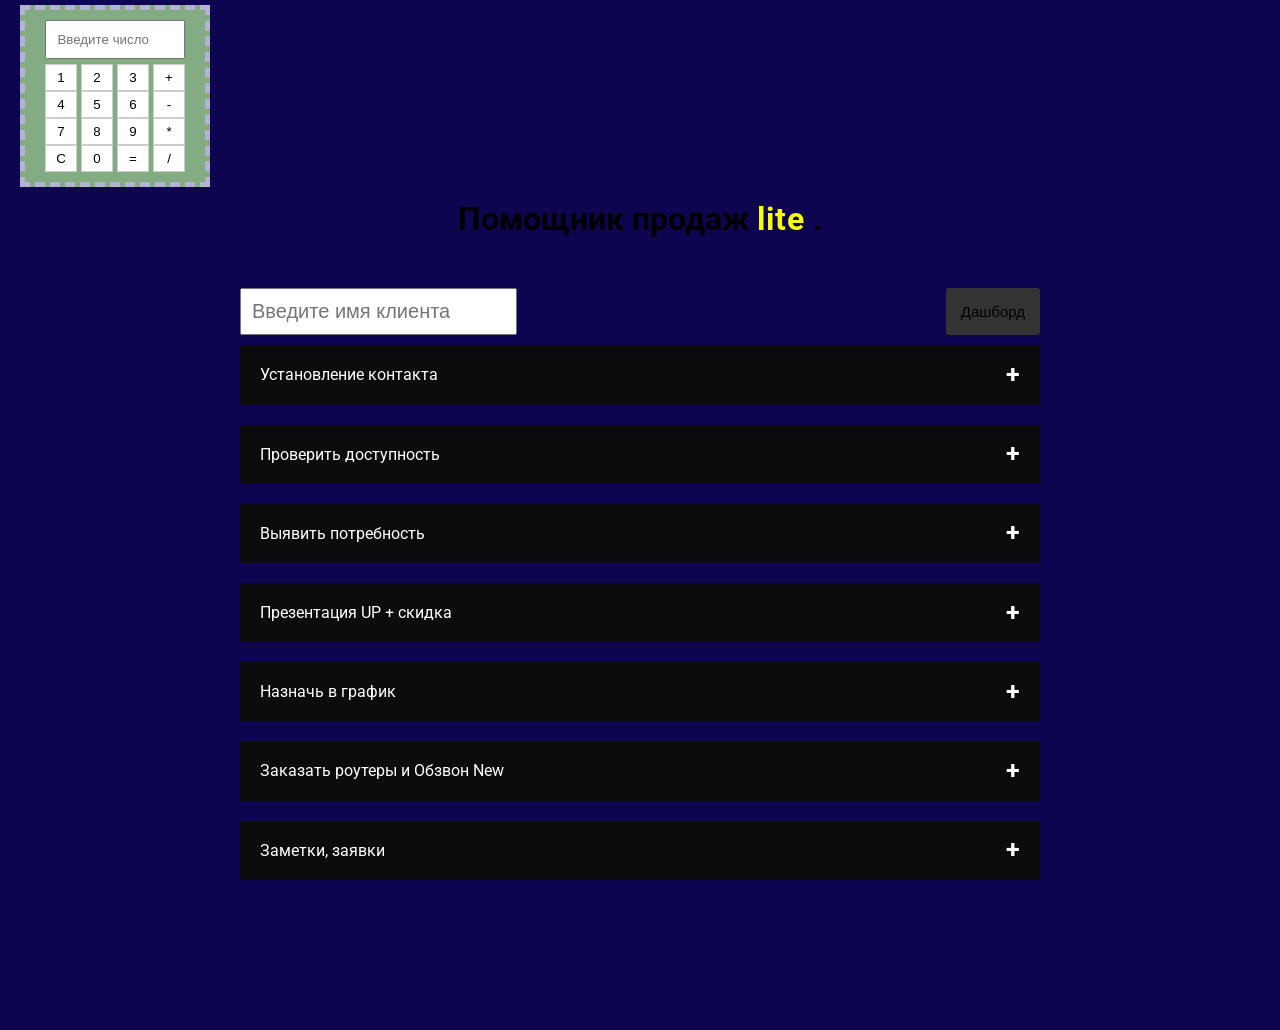
==== index.html @ 7e92c89c "Add files via upload" ====
<!DOCTYPE html>
<html <="en">
<head>
  <meta <="UTF-8">
  <meta <="X-UA-Compatible" content="IE=edge">
  <meta name="viewport" content="width=device-width, initial-scale=1.0">
  <link rel="stylesheet" href="reset.css" >
  <link rel="stylesheet" href="style.css">
  <link rel="stylesheet" href="modal.css">
  <link rel="stylesheet" href="sxema.css">
  <link rel="stylesheet" href="calc.css">
  
  <title>PBrusnitsyn</title>
</head>
<body>   
  <div class="calculator">
    <form name="form">
        <input type="text"  name="result" placeholder="Введите число">
        <br>
        <input type="button" value="1" onclick="form.result.value += '1'">
        <input type="button" value="2" onclick="form.result.value += '2'">
        <input type="button" value="3" onclick="form.result.value += '3'">
        <input type="button" value="+" onclick="form.result.value += '+'">
        <br>
        <input type="button" value="4" onclick="form.result.value += '4'">
        <input type="button" value="5" onclick="form.result.value += '5'">
        <input type="button" value="6" onclick="form.result.value += '6'">
        <input type="button" value="-" onclick="form.result.value += '-'">
        <br>
        <input type="button" value="7" onclick="form.result.value += '7'">
        <input type="button" value="8" onclick="form.result.value += '8'">
        <input type="button" value="9" onclick="form.result.value += '9'">
        <input type="button" value="*" onclick="form.result.value += '*'">
        <br>
        <input type="button" value="C" onclick="form.result.value = ''">
        <input type="button" value="0" onclick="form.result.value += '0'">
        <input type="button" value="=" onclick="form.result.value = eval(form.result.value)">
        <input type="button" value="/" onclick="form.result.value += '/'">
    </form>
</div>
  <div class="container">
    <h1>Помощник продаж <span class="w">lite</span> .</h1>
    <div class="dashBort">
      <input value="" autocomplete="off" class="c-input-username" id="username" placeholder="Введите имя клиента" type="text">
      <a href="http://dcc/Report/Show/30827" target="_blank" id="but"> <button class="butt">Дашборд </button></a>
    </div>
        <div class="box">
          <div class="label">Установление контакта</div>
          <div class="content">
            
            <p>
               <span>К вам как можно обращаться по имени?</span> <br>
               <span>Ранее нашими услугами пользовались?</span> <br>
              <span class="p4">Имя клиента</span><span>, на тот  случай если связь cорвется могу я вам перезвонить на номер с которого звоните?</span>
              
       
            </p>
          
          </div>
        </div>
    <div class="box">
      <div class="label">Проверить доступность</div>
      <div class="content">
        <p>
          <span class="p1">Имя клиента</span>, <span> для уточнения технической возможности подключения, а также подобрать вам максимально выгодное предложение, назовите пожалуйста ваш город, улицу, дом и квартиру.
        </span> <br>
          <div class="dostup">
    <!-- 1. <b utton class="knopkOdin1" onclick="window.location.href = 'ttk.html';">Клиент партнера</b> <br> -->
            <button  class="button" onclick="window.location.href = 'ttk.html';">  
              <span class="button__line button__line--top"></span>
              <span class="button__line button__line--right"></span>
              <span class="button__line button__line--button"></span>
              <span class="button__line button__line--left"></span>
            <b>Клиент партнера </b>
            </button>
             <!-- Триггер/Открыть модальный -->
            <!-- <button class="knopkOdin" id="myBtn">Дом не подключен</button> -->
            <button id="myBtn" class="button" onclick="window.location.href  = 'router.html';">  
              <span class="button__line button__line--top"></span>
              <span class="button__line button__line--right"></span>
              <span class="button__line button__line--button"></span>
              <span class="button__line button__line--left"></span>
            <b>Дом не подключен </b>
            </button>
          </div>
    <!-- Модальный -->
    <div id="myModal" class="modal">
    
      <!-- Модальное содержание -->
      <div class="modal-content">
        <span class="close">&times;</span>
          <p>&ensp;&ensp;
            &ensp;&ensp; К сожалению, возможность подключить проводной интернет по вашему адресу отсутствует. Подключение вашего дома к сети в ближайшее время не планируется. Подскажите, пожалуйста, возможно, ваш дом стоит на пересечении двух улиц?

          <span>  Нет</span> - заведи заявку на подключение (договор не создавай, тариф не выбирай), оставь в статусе "Новая", в течение часа она автоматически перейдет в статус Ждет подключения дома.<br><span>Если клиент желает узнать, как подключить дом?</span><br>

         &ensp;&ensp;
         &ensp;&ensp;Очень приятно, что вы желаете пользоваться нашими услугами домашнего  телевидения. В случае, если от вас и ваших соседей будет подано коллективное заявление в вашу управляющую компанию, то ответственное лицо от управляющей компании сможет обратиться к нам с вопросом о возможности подключения дома.
        
        </p>
      </div>
    
    </div>
    

        </p>
      </div>
    </div>
    <div class="box">
      <div class="label">Выявить потребность</div>
      <div class="content">
        <p>
          
          <span>Скажите пожалуйста какой тариф выбрали?</span> <br>
        
          Выявить потребность (роутер, приставку, смарт тв) все посчитать и узнать сумму и в презентацию. <br>

          
            <span> Чем чаще  пользуетесь минутами/интернетом/смс/раздача вай фай?</span> <br>
        </p>
      </div>
    </div>
    


    <div class="box">
      <div class="label">Презентация UP + скидка</div>
      <div id="sxema" class="content" >
        <p>
         
          <span  class="p">Имя клиента</span>,<span> для вашего номера и для Вас от компании Билайн есть предложение - перейти со своим номером в компанию!
          </span>
          
        </p>  <!-- Ссылки вкладки -->
<div class="tab">
  <a style="background-color: blue;" class="tablinks" onclick="openCity(event, 'London')" ><button>Согласен выслушать</button></a>
  <a style="background-color: rgb(16, 168, 179);"   class="tablinks" onclick="openCity(event, 'Paris')" ><button>Не хочет слушать</button></a>
  <a style="background-color: rgb(135, 44, 174); "  class="tablinks" onclick="openCity(event, 'Tokyo')" ><button > <b style="color: rgb(24, 206, 4);">2</b> Возражения</button></a>

  <a  class="tablinks" onclick="openCity(event, 'Kitay')"  ><button> Отказ </button></a>
 

        </div>

        <!-- Содержимое вкладки -->
        <div id="Kitay" class="tabcontent">
          <img src="otkaz.jpeg" center top>
   

        </div>


<div id="London" class="tabcontent">
  <h3 style="font-size: 15px; color: rgb(131, 131, 131);"> Тариф <span> UP </span> - это тариф конструктор дает возможность вам управлять минутами и гб, и благодаря этому можно управлять ценою. Будут безлимитные мессенджеры. Бесплатный аппер дракон дает возможность подключить безлимитный ю туб и тик ток. К номеру можно будет подключить до  5 номеров Билайн. Также появится возможность установить бесплатное приложение билайн тв в котором можно будет смотреть бесплатно и безлимитно пакет кино и тв2. Ваш личный кабинет появится, где можно отслеживать платежи и списания, а также узнавать о последних новинках и + доступны игры, благодаря которым можно выиграть  реальные призы. 
    <br>
    <br>
    <span> ДИ + ТВ </span> <br>
      Вы получите возможность пользоваться безлимитным высокоскоростным ДИ и цифровым ТВ.<br>
      Вам будет доступна скорость  до "Х", это позволит вам с комфортом смотреть фильмы/сериалы в максимальном качестве, скачивать объемные файлы гораздо быстрее. Пакет кино и тв2 открывает возможность смотреть более 200 каналов и так же 5000 фильмов и сериалов будет доступно.
    </h3>
  <p>  
   




  </p>
</div>

<div id="Paris" class="tabcontent"> 
  
    <h4>
      <span class="p3">Имя клиента</span>, от компании Билайн для Вас предусмотрена персональная  скидка на 2 месяца <span>60%</span> на связь, стоимость получится чуть больше стоимости выбранного Вами тарифа, предлагаю пробовать, протестировать связь Билайн, если не понравится то всегда есть шанс отказаться, пробовать думаю стоит! Можно Ваш телефон перевести в компанию, можно новую сим карту. Скажите как будет удобней?
    </h4>
     
     <p>
     </p>
</div>

<div id="Tokyo" class="tabcontent">

   <h6 style="font-size: 15px; color: rgb(131, 131, 131);">  
    <span>Мне нужно посоветоваться?</span> <br>
    Когда вы хотите решить какой-то вопрос, вы обращаетесь к профессионалу, а не к специалисту

    из другой сферы, верно? В данном случае я являюсь экспертом, и лучше обсудите все вопросы
    
    со мной, чтобы не было никаких сомнений. И важно понимать, ваш человек разбирается в этом
    
    вопросе? Сможете ли вы объективно принять решение с его помощью? <br>
    Вы находитесь в таком возрасте, когда с вами должны советоваться, а не вы с кем-то. Тем более,

    уверен, что все прислушиваются именно к вашему мнению.<br>
    &nbsp;&nbsp; Чем мы можем компенсировать, чтобы вы взяли на себя эту ответственность? (намекаем на скидку).<br>
    В таком случае, я предлагаю поступить следующим образом: чтобы ваш человек получил полную
    информацию, и важные детали не потерялись, я предлагаю нам втроем обсудить все
    оставшиеся вопросы.<br>
    
    <span>Дорого!  </span> <br>
    А с чем сравниваете? <br>
    "Давайте поделим сумму на количество дней в месяце. Получается, что наш продукт обойдется Вам как дополнительная кружка кофе(или пирожок) в день — разве это много?" <br>
    <span>У конкурентов дешевле!</span> <br>
    Вы знаете, честно скажу, да. Но у них есть ряд подводных камней: платное подключение, отсутствие скидок и тд(ремонт кабеля). В итоге общая стоимость получится даже больше. <br>
    <span>Мне надо подумать!</span> <br>
  <span class="p0">Имя клиента</span>, я понимаю, что предложение оказалось неожиданным , при этом я  хотел бы помочь Вам принять решение, так как владею полной информацией о тарифе и могу ответить на любые вопросы,если есть сомнения давайте обсудим.<br>
    Понимаю, важно принять взвешенное решение, и при этом условия только лучше делаем, поэтому предлагаю вместе обсудить вашу выгоду и  увидеть преимущества.<br>
    Да, конечно. Давайте я вам помогу? О каких еще характеристиках товара вы бы хотели узнать? <br>
    <span>Мне не нужна вторая сим карта!</span> <br>
    Вторая сим карта может пригодится к примеру для регистрации новых аккаунтов(вк, одноклассники, авито и тд). <br>
    Да и к тому же будет возможность протестировать сим карту, и если связь окажется лучше, то можете в любое время перейти со своим номером в компанию.</h6>
</div>
        <p>
         

        </p>
        
      </div>
    </div>
   
    <div class="box">
      <div class="label">Назначь в график</div>
      <div class="content">
        
        <p>
    
    
        1. Подключение бесплатное. <br>
        2. За час заранее ожидайте звонок от сервис инженера. <br>
        3. Укладкой кабеля услугу не оказываем. <br>
        4. Паспорт обязательно! <br>
        Еще раз все перепроверь.( <span>100р </span>  mnp, <span>100р </span> стоимость сим карты, в финансах будь точен. Про <span class="gp">гп</span>  не забывай).<br>
        Попращайся с клиентом. <br>
        <span class="p2">Имя клиента</span>,
        <span> придет смс с датой и временем на ваш телефон. Радости вам в дом, досвидание!</span>
          </p>
      </div>
         <!-- Роутеры вкладка + работа на мио -->
<!--          
  <div class="box">
          <div class="label">Роутеры и заявки в Мио</div>
          <div class="content">
          
            
          
        
              <div class="routerMio">
                <button class="router" onclick="window.location.href = 'router.html';">РOУТЕРЫ </button>
                
                <button class="mio" onclick="window.location.href = 'mio.html';">Заявки в МИО</button>
  </div>
      
    </div>
    
  -->
  </div>
  <div class="box">
    <div class="label">Заказать роутеры  и Обзвон New</div>
    <div class="content">
      <p>
              
        <div class="routerMio">
          <!-- <button class="router" onclick="window.location.href = 'router.html';">Заказать роутер </button> -->
 <button class="button" onclick="window.location.href = 'router.html';">  
  <span class="button__line button__line--top"></span>
  <span class="button__line button__line--right"></span>
  <span class="button__line button__line--button"></span>
  <span class="button__line button__line--left"></span>
<b>Заказать роутер </b>
</button>
<a href="#" style="" class="button">
  <span class="button__line button__line--top"></span>
  <span class="button__line button__line--right"></span>
  <span class="button__line button__line--button"></span>
  <span class="button__line button__line--left"></span>
<b>Обзвон New</b>
</a>
          <!-- <button class="mio" onclick="window.location.href = '#';">Обзвон New</button> -->
        </div>

      </p>
    </div>
  </div>
  <div class="box">
    <div class="label">Заметки, заявки</div>
    <div class="content">
      <div >
        <form class="y"  action="">
          <div class="form-div">
            <textarea rows="7" cols="140" name="message" placeholder="КОМЕНТАРИЙ, ПЕРЕЗВОН" ></textarea>   
            <input class="input" name="username1" autocomplete="off" placeholder= "СОЗДАННЫЕ ЗАЯВКИ"></input>
       
          </div >
                  
        </form>
    </div>
  <!-- Код для сохранения Local Stor -->
  <script>
    let formData = {};
    const form = document.querySelector('form.y ');
    const LS = localStorage;
    //  Получаем данные из инпут
    form.addEventListener('input', function(event){
    formData[event.target.name] = event.target.value;
    LS.setItem('formData', JSON.stringify(formData))
    })

    // восстановить
    if(LS.getItem('formData')){
        formData = JSON.parse(LS.getItem('formData'));
        console.log(formData)
        for(let key in formData) {
            form.elements[key].value = formData[key];
        }
        }



    </script>
   

 
  <script src="app.js"></script>
  <script src="Up.js"></script>

    <script>
      let s;
      document.querySelector('body').addEventListener('click',function (){ // делаю кликабельным сайт
         s = document.querySelector('.c-input-username').value; //получаю имя и в переменную его переназначаю
        console.log(s)
       document.querySelector('.p').textContent = s
  
        // document.querySelectorAll('.content.p').innerHTML = '' + s 
      })
      document.querySelector('body').addEventListener('click',function (){ // делаю кликабельным сайт
         s = document.querySelector('.c-input-username').value; //получаю имя и в переменную его переназначаю
        console.log(s)
       document.querySelector('.p1').textContent = s
  
        // document.querySelectorAll('.content.p').innerHTML = '' + s 
      })
    
      document.querySelector('body').addEventListener('click',function (){ // делаю кликабельным сайт
         s = document.querySelector('.c-input-username').value; //получаю имя и в переменную его переназначаю
        console.log(s)
       document.querySelector('.p2').textContent = s
  
        // document.querySelectorAll('.content.p').innerHTML = '' + s 
              document.querySelector('body').addEventListener('click',function (){ // делаю кликабельным сайт
         s = document.querySelector('.c-input-username').value; //получаю имя и в переменную его переназначаю
        console.log(s)
       document.querySelector('.p0').textContent = s
      })
      })

      
      document.querySelector('body').addEventListener('click',function (){ // делаю кликабельным сайт
         s = document.querySelector('.c-input-username').value; //получаю имя и в переменную его переназначаю
        console.log(s)
       document.querySelector('.p3').textContent = s
  
        // document.querySelectorAll('.content.p').innerHTML = '' + s 
      })
    
      document.querySelector('body').addEventListener('click',function (){ // делаю кликабельным сайт
         s = document.querySelector('.c-input-username').value; //получаю имя и в переменную его переназначаю
        console.log(s)
       document.querySelector('.p4').textContent = s
  
        // document.querySelectorAll('.content.p').innerHTML = '' + s 
      })
    

    </script>
    <script>// Получить модальный
      var modal = document.getElementById("myModal");
      
      // Получить кнопку, которая открывает модальный
      var btn = document.getElementById("myBtn");
      
      // Получить элемент <span>, который закрывает модальный
      var span = document.getElementsByClassName("close")[0];
      
      // Когда пользователь нажимает на кнопку, откройте модальный
      btn.onclick = function() {
        modal.style.display = "block";
      }
      
      // Когда пользователь нажимает на <span> (x), закройте модальное окно
      span.onclick = function() {
        modal.style.display = "none";
      }
      
      // Когда пользователь щелкает в любом месте за пределами модального, закройте его
      window.onclick = function(event) {
        if (event.target == modal) {
          modal.style.display = "none";
        }
      }</script>
    <script src="app.js"></script>
    <script src="Up.js"></script>
 
</body>
</html>
---- style.css ----
/* Стиль вкладки */
button{
  cursor: pointer;
  background-color:  #333;
  border-radius: 3px;
  border: none;
}
.tab {
    overflow: hidden;
     
     background-color: #333;
     display:inline-flex;
  }
  
  /* Стиль кнопок, которые используются для открытия содержимого вкладки */
  .tab button {
    background-color: inherit;
    float: left;
    border: none;
    outline: none;
    cursor: pointer;
    padding: 10px 16px;
    transition: 0.3s;
  }
  
  /* Изменение цвета фона кнопок при наведении курсора */
  .tab button:hover {
    background-color: #bbb9c0;
  }
  
  /* Создание активного/текущего класса связи вкладки */
  .tab button.active {

    background-color: #fefefe;
    
  }
 
  
  /* Стиль содержимого вкладки */
  .tabcontent {
    display: none;
    border: 0px solid #ccc;
    border-top: none;
    
    
  
  
  }
  .w {
    
    color: rgb(246, 255, 0);
  }
  .tablinks{
    color: rgb(0, 0, 0);
    background-color: #c7b406;
    margin: 0 auto;
    
    
  }

  .gp{
    font-size: 25px;
  }
  .op{
    padding: 0px;
    margin: 0px;
  }
  
  .knopkOdin2 {
    margin-top: 15px;

    padding-right: 37px;
    padding-left: 37px;
    box-shadow: 12px 12px 2px 1px rgba(0, 0, 255, .2);
   
  }

  .knopkOdin1 {

    padding-right: 10px;
    padding-left: 10px;
    box-shadow: 10px 10px 2px 1px rgba(0, 0, 255, .2);
  }
  .knopkOdin{
    margin-top: 15px;
    box-shadow: 10px 10px 2px 1px rgba(0, 0, 255, .2);
  }

.box6{
  padding-top: 20px;
}
.routerMio {

  display: flex;
  justify-content: space-around;
  padding-top: 20px;
  padding-bottom: 20px;
}
.router{
  background-color: rgb(222, 127, 4);
  font-size: 35px;
  cursor: pointer;
  padding: 30px;
 
  box-shadow: 12px 12px 2px 1px rgba(0, 0, 255, .2);
}
.mio{
  background-color: rgb(222, 127, 4);
  font-size: 35px;
  cursor: pointer;
  padding-left: 10px;
  padding-right: 10px;
  box-shadow: 12px 12px 2px 1px rgba(0, 0, 255, .2);
}
.mio:hover{
  transform: scale(1.2)
}
.router:hover{
  transform: scale(1.2)
  
}
.podDom{
  padding-left: 70px;
  color: aqua;
  padding-right: 70px;
}

button.tablinks.active{
  max-height: 35px;
}

 a {
  font-size: 18px;
 
  
 }
 

img{
  width: 100%;
}

  .dashBort{
    display: flex;
    justify-content: space-between;
  }

  .butt{
    font-size: 15px;
    padding: 15px;
  }

  .zametki {
    margin: 100px 200px;
  }

  .form-div {
    /* box-sizing: border-box; */
    display: flex;
  }

textarea{
  font-size: 20px;
  color: #000;
  background-color: #5e5959;
}
.input{
  
  background-color: #5e5959;
}
---- modal.css ----
/* Модальный (фон) */
  .modal {
    display: none; /* Скрыто по умолчанию */
    position: fixed; /* Оставаться на месте */
    z-index: 1; /* Сидеть на вершине */
    left: 0;
    top: 0;
  
    width: 100%; /* Полная ширина */
    height: 100%; /* Полная высота */
    overflow: auto; /* Включите прокрутку, если это необходимо */
    background-color: rgb(0,0,0); /* Цвет запасной вариант */
    background-color: rgba(0,0,0,0.4); /* Черный с непрозрачностью */
  }
  
  
  /* Модальное содержание/коробка */
  .modal-content {
    background-color: #fefefe;
    margin: 15% auto; /* 15% сверху и по центру */
    padding: 20px;
    border: 1px solid #888;
    width: 100%; /* Может быть больше или меньше, в зависимости от размера экрана */

    font-size: 15px;
    font-family: Arial, Helvetica, sans-serif;
    
    
  }
  
  /* Кнопка закрытия */
  .close {
    color: #aaa;
    float: right;
    font-size: 28px;
    font-weight: bold;
  }
  
  .close:hover,
  .close:focus {
    color: black;
    text-decoration: none;
    cursor: pointer;
  }
---- calc.css ----
.calculator{
    position: fixed;
    left: 20px;
    top: 5px;
    

}
.calculator {
    width: 160px;
    margin: 0 auto;
    padding: 10px;
    border: 1px solid #ccc;
    background: #84ac82;
    text-align: center;
    border: #b4b3d4 dashed 5px;
}

.calculator input[type="button"] {
    padding: 5px;
    width: 20px;
    
}

.calculator input[type="button"] {
    background: #fff;
    border: 1px solid #ccc;
    cursor: pointer;
}

.calculator input[type="button"]:hover {
    background: #f6f6f6;
}

.calculator input[type="text"]{
 padding: 10px;
 width: 72%;
 margin-bottom: 5px;
}

.tab{
    display: flex;
    width: 100%;
    margin-bottom: 10px;
    background-color: #fff;
}
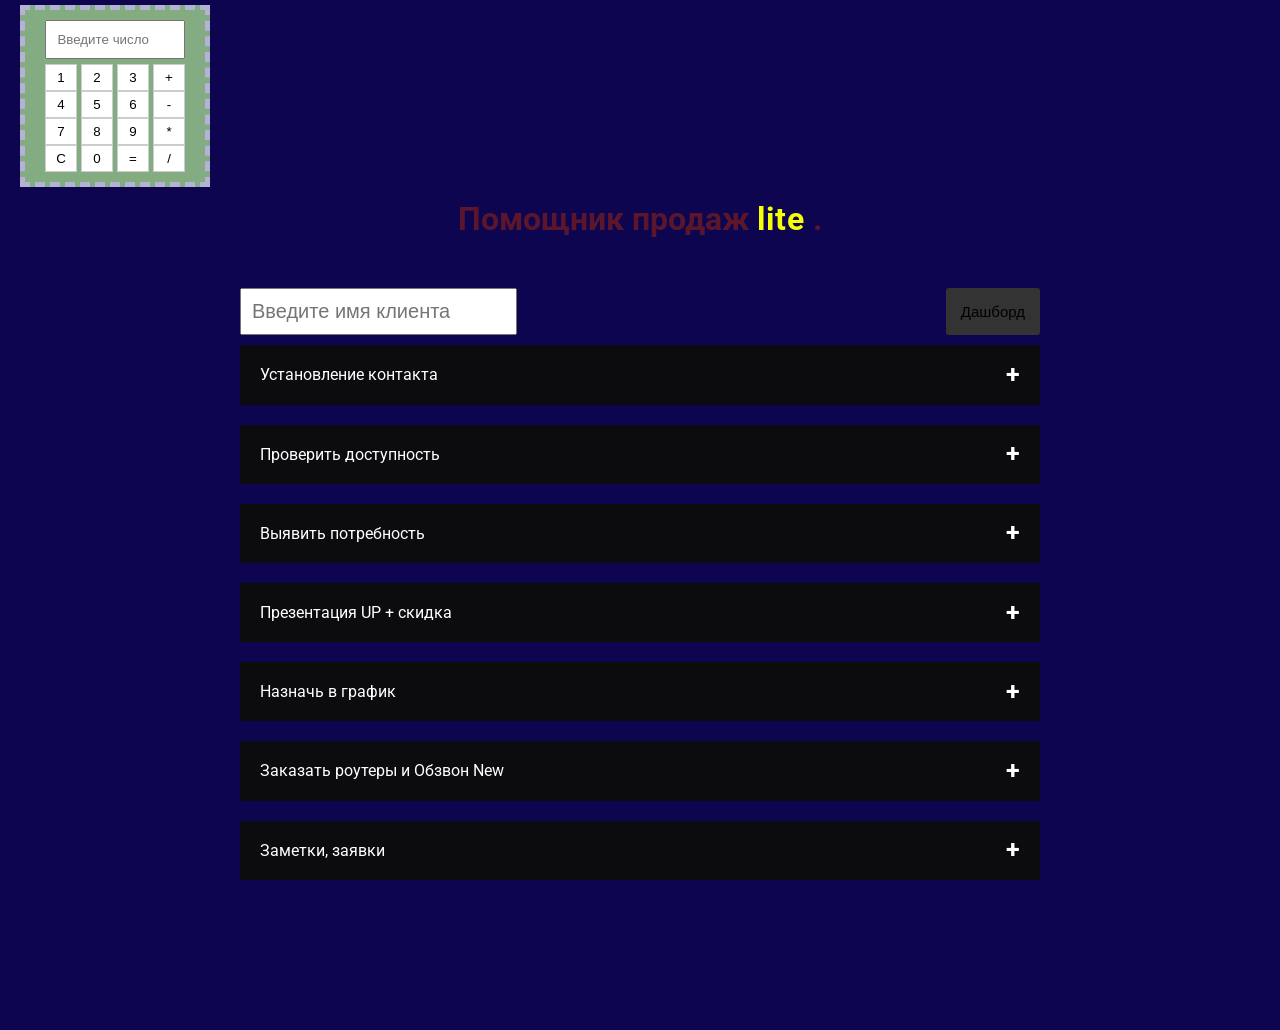
==== commit 47844069: "Update index.html" ====
--- a/index.html
+++ b/index.html
@@ -39,7 +39,7 @@
     </form>
 </div>
   <div class="container">
-    <h1>Помощник продаж <span class="w">lite</span> .</h1>
+    <h1 style=" color: rgb(91, 22, 44);" >Помощник продаж <span class="w">lite</span> .</h1>
     <div class="dashBort">
       <input value="" autocomplete="off" class="c-input-username" id="username" placeholder="Введите имя клиента" type="text">
       <a href="http://dcc/Report/Show/30827" target="_blank" id="but"> <button class="butt">Дашборд </button></a>
@@ -51,7 +51,7 @@
             <p>
                <span>К вам как можно обращаться по имени?</span> <br>
                <span>Ранее нашими услугами пользовались?</span> <br>
-              <span class="p4">Имя клиента</span><span>, на тот  случай если связь cорвется могу я вам перезвонить на номер с которого звоните?</span>
+              <span class="p4">Имя клиента</span><span>, номер с которого сейчас звоните можно использовать для связи с вами ?</span>
               
        
             </p>
@@ -149,18 +149,14 @@
 
         </div>
 
-
 <div id="London" class="tabcontent">
-  <h3 style="font-size: 15px; color: rgb(131, 131, 131);"> Тариф <span> UP </span> - это тариф конструктор дает возможность вам управлять минутами и гб, и благодаря этому можно управлять ценою. Будут безлимитные мессенджеры. Бесплатный аппер дракон дает возможность подключить безлимитный ю туб и тик ток. К номеру можно будет подключить до  5 номеров Билайн. Также появится возможность установить бесплатное приложение билайн тв в котором можно будет смотреть бесплатно и безлимитно пакет кино и тв2. Ваш личный кабинет появится, где можно отслеживать платежи и списания, а также узнавать о последних новинках и + доступны игры, благодаря которым можно выиграть  реальные призы. 
+  <h3 style="font-size: 15px; color: rgb(131, 131, 131);"> Тариф <span> UP </span> - это тариф конструктор дает возможность вам управлять минутами и гб, и благодаря этому можно управлять ценою. Будут безлимитные мессенджеры. Бесплатный аппер дракон дает возможность подключить безлимитный ю туб и тик ток. К номеру можно будет подключить до  5 номеров Билайн. Также появится возможность установить бесплатное приложение билайн тв в котором можно будет смотреть бесплатно и безлимитно пакет кино и тв2 + 5000 фильмов и сериалов, мультиков, передача о животных вам будет доступно это в подписке - бесплатная семейная! . Ваш личный кабинет появится, где можно отслеживать платежи и списания, а также узнавать о последних новинках и + доступны игры, благодаря которым можно выиграть  реальные призы. 
     <br>
     <br>
     <span> ДИ + ТВ </span> <br>
-      Вы получите возможность пользоваться безлимитным высокоскоростным ДИ и цифровым ТВ.<br>
-      Вам будет доступна скорость  до "Х", это позволит вам с комфортом смотреть фильмы/сериалы в максимальном качестве, скачивать объемные файлы гораздо быстрее. Пакет кино и тв2 открывает возможность смотреть более 200 каналов и так же 5000 фильмов и сериалов будет доступно.
+    <br>      Вам будет доступна скорость  до "Х", это позволит вам с комфортом смотреть фильмы/сериалы в максимальном качестве, скачивать объемные файлы гораздо быстрее.  <br><br>Пакет кино и тв2 открывает возможность смотреть более 200 каналов и + 5000 фильмов и сериалов, мультиков, передача о животных вам будет доступно это в подписке - бесплатная семейная!
     </h3>
   <p>  
-   
-
 
 
 
--- a/style.css
+++ b/style.css
@@ -45,6 +45,11 @@
     
   
   
+  }
+
+  .w1{
+        
+    color: rgb(91, 22, 44);
   }
   .w {
     
